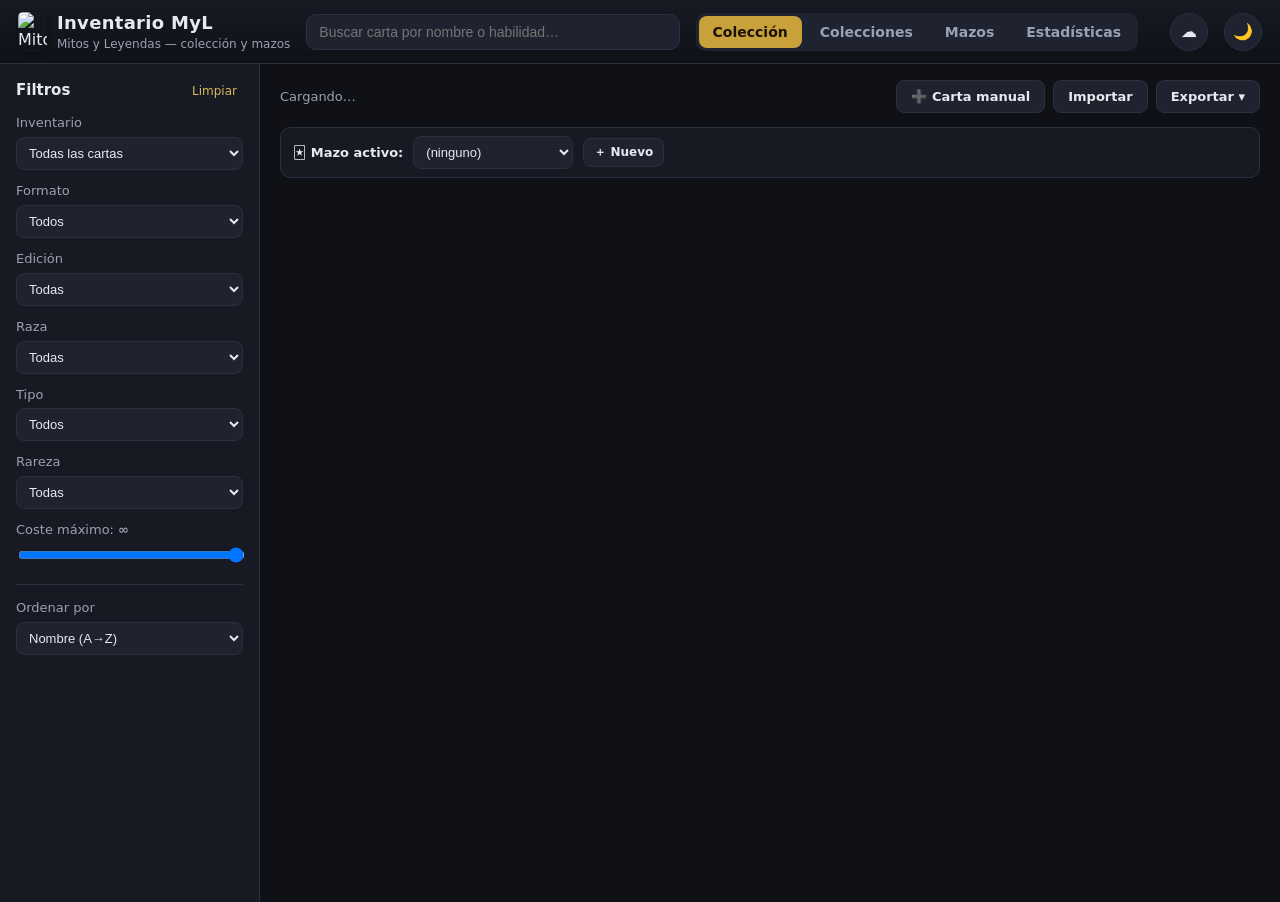
==== index.html @ 96e823ed "feat(colecciones): álbum por edición (rescatado del fork del amigo) - store: API de colecciones + ed" ====
<!DOCTYPE html>
<html lang="es">
<head>
  <meta charset="UTF-8" />
  <meta name="viewport" content="width=device-width, initial-scale=1.0" />
  <title>Inventario MyL — Mitos y Leyendas</title>
  <meta name="description" content="Inventario, búsqueda, filtros y mazos para las cartas del juego Mitos y Leyendas (MyL)." />
  <link rel="stylesheet" href="./css/styles.css" />
  <link rel="icon" href="./assets/logo.jpg" />
</head>
<body>
  <header class="topbar">
    <div class="brand">
      <img class="logo" src="./assets/logo.jpg" alt="Mitos y Leyendas" width="29" height="40" style="height:40px;width:auto" />
      <div>
        <h1>Inventario MyL</h1>
        <p class="tagline">Mitos y Leyendas — colección y mazos</p>
      </div>
    </div>
    <div class="search-wrap">
      <input id="search" type="search" placeholder="Buscar carta por nombre o habilidad…" autocomplete="off" />
    </div>
    <nav class="tabs">
      <button class="tab active" data-view="coleccion">Colección</button>
      <button class="tab" data-view="colecciones">Colecciones</button>
      <button class="tab" data-view="mazos">Mazos</button>
      <button class="tab" data-view="stats">Estadísticas</button>
    </nav>
    <span id="sync-chip" class="sync-chip" title="Estado de guardado"></span>
    <button id="open-sync" class="icon-btn" title="Datos y sincronización">☁️</button>
    <button id="theme-toggle" class="icon-btn" title="Cambiar tema">🌙</button>
  </header>

  <main>
    <!-- ===== VISTA COLECCIÓN ===== -->
    <section id="view-coleccion" class="view active">
      <aside class="filters">
        <div class="filters-head">
          <h2>Filtros</h2>
          <button id="clear-filters" class="link-btn">Limpiar</button>
        </div>

        <label class="field">
          <span>Inventario</span>
          <select id="f-ownership">
            <option value="all">Todas las cartas</option>
            <option value="owned">Solo las que tengo</option>
            <option value="missing">Solo las que me faltan</option>
            <option value="dup">Duplicadas (2+)</option>
          </select>
        </label>

        <label class="field">
          <span>Formato</span>
          <select id="f-format"><option value="">Todos</option></select>
        </label>

        <label class="field">
          <span>Edición</span>
          <select id="f-edition"><option value="">Todas</option></select>
        </label>

        <label class="field">
          <span>Raza</span>
          <select id="f-race"><option value="">Todas</option></select>
        </label>

        <label class="field">
          <span>Tipo</span>
          <select id="f-type"><option value="">Todos</option></select>
        </label>

        <label class="field">
          <span>Rareza</span>
          <select id="f-rarity"><option value="">Todas</option></select>
        </label>

        <label class="field">
          <span>Coste máximo: <b id="cost-val">∞</b></span>
          <input id="f-cost" type="range" min="0" max="12" value="12" />
        </label>

        <hr />

        <label class="field">
          <span>Ordenar por</span>
          <select id="f-sort">
            <option value="name">Nombre (A→Z)</option>
            <option value="name_desc">Nombre (Z→A)</option>
            <option value="cost">Coste (menor)</option>
            <option value="cost_desc">Coste (mayor)</option>
            <option value="strength_desc">Fuerza (mayor)</option>
            <option value="edition">Edición</option>
            <option value="qty_desc">Cantidad que tengo</option>
          </select>
        </label>
      </aside>

      <div class="content">
        <div class="toolbar">
          <div id="result-count" class="muted">Cargando…</div>
          <button id="orphan-note" class="orphan-note hidden"></button>
          <div class="spacer"></div>
          <div class="actions">
            <button id="btn-add-card" class="btn">➕ Carta manual</button>
            <button id="btn-import" class="btn">Importar</button>
            <div class="dropdown">
              <button id="btn-export" class="btn">Exportar ▾</button>
              <div class="dropdown-menu">
                <div class="dropdown-note">Exporta lo que muestran los filtros actuales</div>
                <button data-export="xlsx">📊 Excel (.xlsx)</button>
                <button data-export="pdf">📄 PDF</button>
                <button data-export="csv">Colección (CSV)</button>
                <button data-export="missing-csv">Faltantes (CSV)</button>
                <button data-export="json">Respaldo (JSON)</button>
              </div>
            </div>
            <input id="import-file" type="file" accept=".json" hidden />
          </div>
        </div>
        <div class="deck-bar">
          <span class="db-label">🃏 Mazo activo:</span>
          <select id="active-deck-select"><option value="">(ninguno)</option></select>
          <button id="active-deck-new" class="btn small">＋ Nuevo</button>
          <span id="active-deck-count" class="muted"></span>
        </div>
        <div id="cards-grid" class="cards-grid"></div>
        <div id="grid-empty" class="empty hidden">No hay cartas que coincidan con los filtros.</div>
        <button id="load-more" class="btn load-more hidden">Cargar más</button>
      </div>
    </section>

    <!-- ===== VISTA MAZOS ===== -->
    <section id="view-colecciones" class="view">
      <aside class="filters">
        <div class="filters-head"><h2>Mis colecciones</h2></div>
        <p class="muted" style="font-size:12px;margin-top:0">Una colección sigue tu avance en una edición completa, carta por carta. Las que aún no tienes se ven en blanco y negro.</p>
        <button id="new-collection" class="btn full" style="margin:0 0 12px">+ Nueva colección</button>
        <div id="collection-list" class="deck-list"></div>
      </aside>
      <div class="content">
        <div id="collection-detail" class="collection-detail">
          <p class="muted">Crea una colección con <b>+ Nueva colección</b>: eliges una edición y verás todas sus cartas ordenadas por número, marcando tu progreso.</p>
        </div>
      </div>
    </section>

    <section id="view-mazos" class="view">
      <aside class="filters">
        <div class="filters-head"><h2>Mis mazos</h2></div>
        <div id="deck-list" class="deck-list"></div>
        <button id="new-deck" class="btn full">+ Nuevo mazo</button>
      </aside>
      <div class="content">
        <div id="deck-detail" class="deck-detail">
          <p class="muted">Selecciona o crea un mazo para empezar a construirlo. Desde la vista <b>Colección</b> puedes añadir cartas al mazo activo.</p>
        </div>
      </div>
    </section>

    <!-- ===== VISTA ESTADÍSTICAS ===== -->
    <section id="view-stats" class="view">
      <div class="content stats-content">
        <div class="stats-toolbar">
          <label class="field inline">
            <span>Mostrar</span>
            <select id="stats-scope">
              <option value="all">Todo el catálogo</option>
              <option value="owned">Solo las que tengo</option>
              <option value="missing">Solo las que me faltan</option>
            </select>
          </label>
          <label class="field inline">
            <span>Formato</span>
            <select id="stats-format"><option value="">Todos</option></select>
          </label>
          <div class="spacer"></div>
          <button id="stats-export-pdf" class="btn">📄 Exportar PDF</button>
        </div>

        <div id="stats-cards" class="stats-grid"></div>

        <div class="charts-grid">
          <div class="chart-card"><h4>Progreso de la colección</h4><div class="chart-wrap"><canvas id="chart-progress"></canvas></div></div>
          <div class="chart-card"><h4>Por formato</h4><div class="chart-wrap"><canvas id="chart-format"></canvas></div></div>
          <div class="chart-card"><h4>Por tipo</h4><div class="chart-wrap"><canvas id="chart-type"></canvas></div></div>
          <div class="chart-card"><h4>Top razas</h4><div class="chart-wrap"><canvas id="chart-race"></canvas></div></div>
          <div class="chart-card"><h4>Curva de coste</h4><div class="chart-wrap"><canvas id="chart-cost"></canvas></div></div>
          <div class="chart-card"><h4>Por rareza</h4><div class="chart-wrap"><canvas id="chart-rarity"></canvas></div></div>
        </div>

        <h3 style="margin-top:24px">Progreso por edición</h3>
        <div id="stats-editions" class="edition-progress"></div>
      </div>
    </section>
  </main>

  <!-- Modal detalle de carta -->
  <div id="modal" class="modal hidden">
    <div class="modal-backdrop"></div>
    <div class="modal-box" id="modal-box"></div>
  </div>

  <!-- Modal de datos y sincronización -->
  <div id="sync-modal" class="modal hidden">
    <div class="modal-backdrop" data-close-sync></div>
    <div class="modal-box">
      <button class="modal-close" data-close-sync>×</button>
      <h2 style="margin-bottom:4px">Datos y sincronización</h2>
      <p class="muted" id="sync-state-text">Tu inventario se guarda solo en este navegador al tocar +/−.</p>

      <h3 class="sync-h3">📦 Respaldo local</h3>
      <p class="muted">Descarga una copia de tu colección y mazos, o restáurala en otro dispositivo.</p>
      <div class="sync-row">
        <button class="btn" id="sync-backup">Descargar respaldo (JSON)</button>
        <button class="btn" id="sync-restore">Restaurar respaldo</button>
      </div>

      <h3 class="sync-h3">☁️ Sincronizar entre dispositivos (opcional)</h3>
      <p class="muted">Mantén tu inventario igual en el celular y el PC. Usa <b>Supabase</b> (gratis).
        <a href="#" id="sync-help-toggle">Ver cómo configurarlo ▾</a></p>
      <div id="sync-help" class="sync-help hidden">
        <ol>
          <li>Crea una cuenta gratis en <b>supabase.com</b> y un proyecto nuevo.</li>
          <li>En el proyecto: <b>SQL Editor</b> → pega y ejecuta esto:
            <pre id="sync-sql">create table if not exists inventario_myl (
  clave text primary key,
  datos jsonb,
  actualizado timestamptz default now()
);
alter table inventario_myl enable row level security;
create policy "acceso" on inventario_myl
  for all using (true) with check (true);</pre>
            <button class="btn small" data-copy-sql="sync-sql">Copiar SQL</button>
          </li>
          <li>En <b>Settings → API</b> copia <b>Project URL</b> y la clave <b>anon public</b>.</li>
          <li>Pégalas abajo y elige una <b>clave de colección</b> (un código tuyo, p. ej. tu correo o una palabra secreta). Úsala igual en todos tus dispositivos.</li>
        </ol>
        <p class="muted" style="margin-top:10px"><b>Opcional</b> — para el <b>historial</b> de guardados (quién y cuándo), ejecuta también este SQL una vez:</p>
        <pre id="sync-sql-log">create table if not exists inventario_myl_log (
  id bigserial primary key,
  clave text,
  dispositivo text,
  accion text,
  copias int,
  creado timestamptz default now()
);
alter table inventario_myl_log enable row level security;
create policy "acceso_log" on inventario_myl_log
  for all using (true) with check (true);</pre>
        <button class="btn small" data-copy-sql="sync-sql-log">Copiar SQL del historial</button>
        <p class="muted" style="margin-top:10px"><b>Opcional</b> — para <b>tiempo real</b> (que se actualice solo entre pantallas abiertas), ejecuta esto una vez. Es gratis en el plan Free de Supabase:</p>
        <pre id="sync-sql-rt">alter publication supabase_realtime add table inventario_myl;</pre>
        <button class="btn small" data-copy-sql="sync-sql-rt">Copiar SQL de tiempo real</button>
      </div>
      <div class="sync-form">
        <label class="field"><span>Project URL</span><input id="cloud-url" type="text" placeholder="https://xxxx.supabase.co" /></label>
        <label class="field"><span>Clave anon public</span><input id="cloud-key" type="password" placeholder="eyJhbGci…" /></label>
        <label class="field"><span>Clave de colección (tu código)</span><input id="cloud-clave" type="text" placeholder="ej: wilson-myl" /></label>
        <label class="field"><span>Nombre de este dispositivo</span><input id="cloud-device" type="text" placeholder="ej: PC, Celular" /></label>
      </div>
      <label class="sync-check"><input type="checkbox" id="cloud-auto" /> Subir automáticamente al cambiar cantidades</label>
      <div class="sync-row">
        <button class="btn primary" id="cloud-connect">Conectar y sincronizar</button>
        <button class="btn" id="cloud-push">💾 Guardar y subir</button>
        <button class="btn" id="cloud-pull">⬇️ Bajar de la nube</button>
        <button class="btn" id="cloud-disconnect">Desconectar</button>
      </div>
      <p class="muted" id="cloud-status" style="margin-top:10px"></p>
      <div class="sync-row">
        <button class="btn" id="cloud-log-btn">📜 Ver historial</button>
      </div>
      <div id="cloud-log" class="cloud-log"></div>
    </div>
  </div>

  <!-- Modal: elegir mazo para una carta -->
  <div id="deck-modal" class="modal hidden">
    <div class="modal-backdrop" data-close-deck></div>
    <div class="modal-box" id="deck-modal-box"></div>
  </div>

  <!-- Modal: agregar / editar carta manual -->
  <div id="card-form-modal" class="modal hidden">
    <div class="modal-backdrop" data-close-cf></div>
    <div class="modal-box">
      <button class="modal-close" data-close-cf>×</button>
      <h2 id="cf-title">Agregar carta manual</h2>
      <p class="muted">Para cartas que TOR no tiene. Se guardan en tu colección y se sincronizan en la nube.</p>
      <input type="hidden" id="cf-id" />
      <div class="cf-grid">
        <label class="field cf-full"><span>Nombre *</span><input id="cf-name" type="text" placeholder="Ej: Ismael" /></label>
        <label class="field"><span>Edición</span><input id="cf-edition" type="text" list="cf-editions" placeholder="Ej: Onyria" /></label>
        <label class="field"><span>Formato</span>
          <select id="cf-format">
            <option value="NE">Nueva Era / Imperio</option>
            <option value="PB">Primer Bloque</option>
            <option value="PE">Primera Era</option>
            <option value="SB">Segundo Bloque</option>
            <option value="FX">Furia Extendido</option>
            <option value="OT">Otro</option>
          </select>
        </label>
        <label class="field"><span>Raza</span><input id="cf-race" type="text" placeholder="Ej: Guerrero" /></label>
        <label class="field"><span>Tipo</span>
          <select id="cf-type">
            <option>Aliado</option><option>Talismán</option><option>Tótem</option>
            <option>Arma</option><option>Oro</option><option>Monumento</option><option value="—">Otro</option>
          </select>
        </label>
        <label class="field"><span>Rareza</span><input id="cf-rarity" type="text" placeholder="Ej: Cortesano" /></label>
        <label class="field"><span>Coste</span><input id="cf-cost" type="number" min="0" /></label>
        <label class="field"><span>Fuerza</span><input id="cf-strength" type="number" min="0" /></label>
        <label class="field cf-full"><span>Habilidad</span><textarea id="cf-ability" rows="3"></textarea></label>
        <label class="field cf-full"><span>Historia / ambientación</span><textarea id="cf-flavour" rows="2"></textarea></label>
        <label class="field cf-full"><span>Imagen (sube un archivo o pega una URL)</span>
          <input id="cf-image-file" type="file" accept="image/*" />
          <input id="cf-image-url" type="text" placeholder="https://… (opcional)" style="margin-top:6px" />
        </label>
        <div class="cf-preview" id="cf-preview"></div>
      </div>
      <div class="sync-row">
        <button class="btn primary" id="cf-save">Guardar carta</button>
        <button class="btn" id="cf-save-another">Guardar y agregar otra</button>
        <button class="btn" id="cf-delete" style="display:none">🗑 Eliminar</button>
        <button class="btn" data-close-cf>Cancelar</button>
      </div>
    </div>
  </div>
  <datalist id="cf-editions"></datalist>

  <!-- Modal: cartas fuera de catálogo -->
  <div id="orphan-modal" class="modal hidden">
    <div class="modal-backdrop" data-close-orphan></div>
    <div class="modal-box" id="orphan-modal-box"></div>
  </div>

  <!-- Modal: nueva colección -->
  <div id="collection-modal" class="modal hidden">
    <div class="modal-backdrop" data-close-col></div>
    <div class="modal-box">
      <button class="modal-close" data-close-col>×</button>
      <h2>Nueva colección</h2>
      <p class="muted">Elige la edición que quieres coleccionar. Verás todas sus cartas ordenadas por número; las que aún no tienes aparecen en blanco y negro, como bloqueadas.</p>
      <label class="field"><span>Edición *</span><select id="col-edition"><option value="">— Elige una edición —</option></select></label>
      <label class="field"><span>Nombre (opcional)</span><input id="col-name" type="text" placeholder="Ej: Completar Hijos de Daana" /></label>
      <div class="sync-row">
        <button class="btn primary" id="col-create">Crear colección</button>
        <button class="btn" data-close-col>Cancelar</button>
      </div>
    </div>
  </div>

  <div id="toast" class="toast hidden"></div>

  <script type="module" src="./js/app.js"></script>
</body>
</html>
---- css/styles.css ----
:root {
  --bg: #0f1117;
  --bg-2: #171a23;
  --bg-3: #1f2330;
  --border: #2b3040;
  --text: #e7e9ee;
  --muted: #9aa1b2;
  --accent: #c9a13b;
  --accent-2: #d9b85a;
  --danger: #e5484d;
  --ok: #46a758;
  --radius: 10px;
  --shadow: 0 6px 22px rgba(0, 0, 0, 0.35);
}
[data-theme="light"] {
  --bg: #f4f5f8;
  --bg-2: #ffffff;
  --bg-3: #eceef3;
  --border: #d7dae2;
  --text: #1b1e27;
  --muted: #5b6273;
  --shadow: 0 6px 22px rgba(0, 0, 0, 0.08);
}

* { box-sizing: border-box; }
html, body { margin: 0; padding: 0; }
body {
  font-family: "Segoe UI", system-ui, -apple-system, Roboto, Arial, sans-serif;
  background: var(--bg);
  color: var(--text);
  line-height: 1.45;
}
h1, h2, h3 { margin: 0; }
button { font-family: inherit; cursor: pointer; }
a { color: var(--accent-2); }

/* ===== Topbar ===== */
.topbar {
  display: flex;
  align-items: center;
  gap: 16px;
  padding: 10px 18px;
  background: linear-gradient(180deg, var(--bg-2), var(--bg));
  border-bottom: 1px solid var(--border);
  position: sticky;
  top: 0;
  z-index: 20;
  flex-wrap: wrap;
}
.brand { display: flex; align-items: center; gap: 10px; }
.brand .logo { height: 42px; width: auto; border-radius: 5px; display: block; box-shadow: 0 1px 4px rgba(0,0,0,.4); }
.brand h1 { font-size: 18px; letter-spacing: 0.3px; }
.brand .tagline { margin: 0; font-size: 12px; color: var(--muted); }
.search-wrap { flex: 1 1 260px; min-width: 200px; }
#search {
  width: 100%;
  padding: 9px 12px;
  border-radius: var(--radius);
  border: 1px solid var(--border);
  background: var(--bg-3);
  color: var(--text);
  font-size: 14px;
}
.tabs { display: flex; gap: 4px; background: var(--bg-3); border-radius: var(--radius); padding: 3px; }
.tab {
  border: none; background: transparent; color: var(--muted);
  padding: 8px 14px; border-radius: 8px; font-size: 14px; font-weight: 600;
}
.tab.active { background: var(--accent); color: #1b1300; }
.icon-btn {
  border: 1px solid var(--border); background: var(--bg-3); color: var(--text);
  width: 38px; height: 38px; border-radius: 50%; font-size: 16px;
}

/* ===== Layout ===== */
main { padding: 0; }
.view { display: none; }
.view.active { display: flex; min-height: calc(100vh - 62px); }
#view-stats.active { display: block; }

.filters {
  width: 260px;
  flex: 0 0 260px;
  background: var(--bg-2);
  border-right: 1px solid var(--border);
  padding: 16px;
  overflow-y: auto;
  position: sticky;
  top: 62px;
  height: calc(100vh - 62px);
}
.filters-head { display: flex; justify-content: space-between; align-items: center; margin-bottom: 12px; }
.filters-head h2 { font-size: 15px; }
.field { display: block; margin-bottom: 12px; font-size: 13px; }
.field > span { display: block; color: var(--muted); margin-bottom: 4px; }
.field select, .field input[type="range"] {
  width: 100%;
  padding: 7px 8px;
  border-radius: 8px;
  border: 1px solid var(--border);
  background: var(--bg-3);
  color: var(--text);
  font-size: 13px;
}
.field input[type="range"] { padding: 0; }
.filters hr { border: none; border-top: 1px solid var(--border); margin: 14px 0; }
.link-btn { background: none; border: none; color: var(--accent-2); font-size: 12px; }

.content { flex: 1; padding: 16px 20px; min-width: 0; }
.toolbar { display: flex; align-items: center; gap: 10px; margin-bottom: 14px; flex-wrap: wrap; }
.toolbar .spacer { flex: 1; }
.muted { color: var(--muted); font-size: 13px; }
.actions { display: flex; gap: 8px; align-items: center; }
.btn {
  border: 1px solid var(--border); background: var(--bg-3); color: var(--text);
  padding: 8px 14px; border-radius: 8px; font-size: 13px; font-weight: 600;
}
.btn:hover { border-color: var(--accent); }
.btn.full { width: 100%; margin-top: 10px; }
.btn.primary { background: var(--accent); color: #1b1300; border-color: var(--accent); }

.dropdown { position: relative; }
.dropdown-menu {
  position: absolute; right: 0; top: 110%; background: var(--bg-2);
  border: 1px solid var(--border); border-radius: 8px; box-shadow: var(--shadow);
  display: none; flex-direction: column; min-width: 190px; z-index: 30; overflow: hidden;
}
.dropdown.open .dropdown-menu { display: flex; }
.dropdown-menu button {
  background: none; border: none; color: var(--text); text-align: left;
  padding: 10px 14px; font-size: 13px;
}
.dropdown-menu button:hover { background: var(--bg-3); }

/* ===== Cards grid ===== */
.cards-grid {
  display: grid;
  grid-template-columns: repeat(auto-fill, minmax(168px, 1fr));
  gap: 14px;
}
.card {
  background: var(--bg-2);
  border: 1px solid var(--border);
  border-radius: var(--radius);
  overflow: hidden;
  display: flex;
  flex-direction: column;
  transition: transform 0.12s ease, border-color 0.12s ease;
}
.card.owned { border-color: var(--accent); }
.card:hover { transform: translateY(-3px); border-color: var(--accent-2); }
.card-img {
  aspect-ratio: 63 / 88;
  background: var(--bg-3);
  display: flex; align-items: center; justify-content: center;
  cursor: pointer; position: relative; overflow: hidden;
}
.card-img img { width: 100%; height: 100%; object-fit: cover; display: block; }
.card-img .placeholder { text-align: center; padding: 10px; color: var(--muted); font-size: 12px; }
.card-img .placeholder .ph-name { color: var(--text); font-weight: 700; font-size: 14px; margin-bottom: 6px; }
.badge-cost {
  position: absolute; top: 6px; left: 6px;
  background: rgba(0,0,0,0.7); color: #fff; border-radius: 50%;
  width: 26px; height: 26px; display: flex; align-items: center; justify-content: center;
  font-size: 13px; font-weight: 700;
}
.badge-str {
  position: absolute; top: 6px; right: 6px;
  background: var(--danger); color: #fff; border-radius: 6px;
  padding: 2px 7px; font-size: 12px; font-weight: 700;
}
.card-body { padding: 8px 10px; flex: 1; display: flex; flex-direction: column; gap: 2px; }
.card-name { font-size: 13.5px; font-weight: 700; line-height: 1.2; }
.card-meta { font-size: 11px; color: var(--muted); }
.qty-row {
  display: flex; align-items: center; gap: 6px; margin-top: 8px;
  border-top: 1px solid var(--border); padding-top: 8px;
}
.qty-btn {
  width: 26px; height: 26px; border-radius: 6px; border: 1px solid var(--border);
  background: var(--bg-3); color: var(--text); font-size: 16px; line-height: 1;
  display: flex; align-items: center; justify-content: center;
}
.qty-btn:hover { border-color: var(--accent); }
.qty-num { flex: 1; text-align: center; font-weight: 700; font-size: 14px; }
.qty-num.zero { color: var(--muted); }
.deck-add { font-size: 11px; padding: 4px 6px; }

/* ===== Barra de mazo activo (Colección) ===== */
.deck-bar {
  display: flex; align-items: center; gap: 10px; flex-wrap: wrap;
  background: var(--bg-2); border: 1px solid var(--border); border-radius: var(--radius);
  padding: 8px 12px; margin-bottom: 14px; font-size: 13px;
}
.deck-bar .db-label { font-weight: 700; }
.deck-bar select { padding: 7px 8px; border-radius: 8px; border: 1px solid var(--border); background: var(--bg-3); color: var(--text); font-size: 13px; min-width: 160px; }

/* ===== Selector de mazo (modal) ===== */
.picker-list { display: flex; flex-direction: column; gap: 8px; margin: 14px 0; max-height: 50vh; overflow-y: auto; }
.picker-deck {
  display: flex; justify-content: space-between; align-items: center; gap: 10px;
  padding: 12px 14px; border: 1px solid var(--border); border-radius: 10px;
  background: var(--bg-3); color: var(--text); font-size: 14px; text-align: left; width: 100%;
}
.picker-deck:hover { border-color: var(--accent); }
.picker-deck .pd-name { font-weight: 600; }

/* ===== Buscador para añadir cartas dentro del mazo ===== */
.deck-add-search { margin: 14px 0; }
.deck-add-search input {
  width: 100%; padding: 9px 12px; border-radius: 8px; border: 1px solid var(--border);
  background: var(--bg-3); color: var(--text); font-size: 14px;
}
.deck-search-results { margin-top: 6px; max-height: 320px; overflow-y: auto; }
.dsr { display: flex; align-items: center; gap: 10px; padding: 7px 8px; border-bottom: 1px solid var(--border); font-size: 13px; }
.dsr .dsr-name { font-weight: 600; }
.dsr .dsr-meta { color: var(--muted); font-size: 11px; flex: 1; }
.dsr .owned-tag { color: var(--ok); }

/* ===== Aviso de cartas fuera de catálogo ===== */
.orphan-note {
  border: 1px solid var(--danger); background: rgba(229,72,77,0.12); color: var(--danger);
  padding: 6px 10px; border-radius: 8px; font-size: 12px; font-weight: 600; cursor: pointer;
}
.orphan-note:hover { background: rgba(229,72,77,0.2); }
.orphan-list { margin-top: 12px; max-height: 50vh; overflow-y: auto; display: flex; flex-direction: column; gap: 6px; }
.orphan-row { display: flex; align-items: center; gap: 10px; padding: 7px 10px; border: 1px solid var(--border); border-radius: 8px; background: var(--bg-3); }
.orphan-row .mono { font-family: ui-monospace, monospace; font-size: 13px; flex: 1; }

.load-more { margin: 20px auto; display: block; }
.empty { text-align: center; color: var(--muted); padding: 40px; }
.hidden { display: none !important; }

/* ===== Modal ===== */
.modal { position: fixed; inset: 0; z-index: 50; display: flex; align-items: center; justify-content: center; }
.modal-backdrop { position: absolute; inset: 0; background: rgba(0,0,0,0.7); }
.modal-box {
  position: relative; background: var(--bg-2); border: 1px solid var(--border);
  border-radius: 14px; padding: 20px; max-width: 720px; width: 92%;
  max-height: 90vh; overflow-y: auto; box-shadow: var(--shadow);
}
.modal-detail { display: flex; gap: 20px; flex-wrap: wrap; }
.modal-detail .m-img { flex: 0 0 220px; aspect-ratio: 63/88; background: var(--bg-3); border-radius: 10px; overflow: hidden; display:flex; align-items:center; justify-content:center; }
.modal-detail .m-img img { width: 100%; height: 100%; object-fit: cover; }
.modal-detail .m-info { flex: 1; min-width: 220px; }
.modal-detail h2 { font-size: 22px; margin-bottom: 6px; }
.modal-detail .m-tags { display: flex; flex-wrap: wrap; gap: 6px; margin: 10px 0; }
.tag { background: var(--bg-3); border: 1px solid var(--border); border-radius: 20px; padding: 3px 10px; font-size: 12px; }
.modal-close { position: absolute; top: 12px; right: 14px; background: none; border: none; color: var(--muted); font-size: 24px; }

/* ===== Detalle de carta interactivo ===== */
.card-detail { display: flex; gap: 20px; flex-wrap: wrap; }
.card-detail .cd-image { flex: 0 0 300px; max-width: 300px; position: relative; align-self: flex-start; }
.card-detail .cd-image[data-zoom] { cursor: zoom-in; }
.card-detail .cd-image img { width: 100%; border-radius: 12px; display: block; box-shadow: var(--shadow); }
.cd-zoom-hint { position: absolute; bottom: 8px; right: 8px; background: rgba(0,0,0,0.65); color: #fff; font-size: 11px; padding: 3px 8px; border-radius: 20px; pointer-events: none; }
.cd-body { flex: 1; min-width: 250px; }
.cd-body h2 { font-size: 22px; margin-bottom: 8px; }
.cd-section { margin-top: 16px; }
.cd-section h4 { margin: 0 0 6px; font-size: 13px; color: var(--accent-2); text-transform: uppercase; letter-spacing: 0.4px; }
#cd-ability, .cd-section p { font-size: 14px; line-height: 1.5; }
.cd-flavour { font-style: italic; color: var(--muted); }
.cd-meta { display: flex; justify-content: space-between; gap: 12px; padding: 5px 0; border-bottom: 1px solid var(--border); font-size: 13px; }
.cd-meta span { color: var(--muted); }
.tag.ok-tag { color: var(--ok); border-color: var(--ok); }
.cd-extra:empty { display: none; }

/* Zoom de imagen a pantalla completa */
.img-zoom { position: fixed; inset: 0; z-index: 70; background: rgba(0,0,0,0.92); display: flex; align-items: center; justify-content: center; padding: 16px; cursor: zoom-out; }
.img-zoom img { max-width: 100%; max-height: 100%; object-fit: contain; border-radius: 8px; }

@media (max-width: 640px) {
  .card-detail .cd-image { flex-basis: 100%; max-width: 100%; text-align: center; }
  .card-detail .cd-image img { max-width: 320px; margin: 0 auto; }
}

/* ===== Decks ===== */
.deck-list { display: flex; flex-direction: column; gap: 6px; }
.deck-item {
  display: flex; justify-content: space-between; align-items: center;
  padding: 9px 11px; border: 1px solid var(--border); border-radius: 8px;
  background: var(--bg-3); font-size: 13px;
}
.deck-item.active { border-color: var(--accent); }
.deck-item .d-name { font-weight: 600; cursor: pointer; flex: 1; }
.deck-item .d-count { color: var(--muted); font-size: 12px; margin: 0 8px; }
.deck-detail h2 { margin-bottom: 4px; }
.deck-section-title { margin: 18px 0 8px; font-size: 14px; color: var(--accent-2); }
.deck-row {
  display: flex; align-items: center; gap: 10px; padding: 7px 10px;
  border-bottom: 1px solid var(--border); font-size: 13px;
}
.deck-row .dr-qty { font-weight: 700; width: 28px; }
.deck-row .dr-name { flex: 1; }
.deck-row .dr-sub { display: block; font-size: 11px; color: var(--muted); margin-top: 1px; }

/* Resumen del mazo en pantalla */
.deck-summary { margin: 14px 0; }
.deck-summary .ds-title { font-size: 12px; color: var(--accent-2); letter-spacing: .4px; text-transform: uppercase; margin: 10px 0 6px; }
.ds-chips { display: flex; flex-wrap: wrap; gap: 8px; }
.ds-chip { background: var(--bg-2); border: 1px solid var(--border); border-radius: 10px; padding: 8px 12px; min-width: 96px; }
.ds-chip .ds-t { font-size: 12px; color: var(--muted); }
.ds-chip .ds-n { font-size: 20px; font-weight: 800; color: var(--accent-2); }
.ds-matrix { overflow-x: auto; }
.ds-matrix table { border-collapse: collapse; font-size: 13px; min-width: 320px; }
.ds-matrix th, .ds-matrix td { padding: 5px 9px; text-align: center; border-bottom: 1px solid var(--border); }
.ds-matrix th:first-child, .ds-matrix td:first-child { text-align: left; }
.ds-matrix th { color: var(--muted); font-weight: 600; }
.ds-matrix td.b { font-weight: 700; color: var(--accent-2); }
.ds-matrix tr.tot td { font-weight: 700; color: var(--text); border-top: 1px solid var(--border); }
.deck-row .dr-actions button { margin-left: 4px; }
.active-deck-banner {
  background: var(--bg-3); border: 1px dashed var(--accent); border-radius: 8px;
  padding: 8px 12px; margin-bottom: 14px; font-size: 13px;
}

/* ===== Stats ===== */
.stats-content { max-width: 1000px; margin: 0 auto; }
.stats-grid { display: grid; grid-template-columns: repeat(auto-fit, minmax(160px, 1fr)); gap: 14px; margin: 8px 0 24px; }
.stat-card { background: var(--bg-2); border: 1px solid var(--border); border-radius: var(--radius); padding: 16px; text-align: center; }
.stat-card .num { font-size: 28px; font-weight: 800; color: var(--accent-2); }
.stat-card .lbl { font-size: 12px; color: var(--muted); margin-top: 4px; }
.edition-progress { display: flex; flex-direction: column; gap: 8px; }
.ep-row { display: grid; grid-template-columns: 220px 1fr 90px; gap: 10px; align-items: center; font-size: 13px; }
.ep-bar { background: var(--bg-3); border-radius: 6px; height: 14px; overflow: hidden; }
.ep-fill { height: 100%; background: linear-gradient(90deg, var(--accent), var(--accent-2)); }

/* ===== Toast ===== */
.toast {
  position: fixed; bottom: 22px; left: 50%; transform: translateX(-50%);
  background: var(--bg-2); border: 1px solid var(--accent); color: var(--text);
  padding: 11px 18px; border-radius: 10px; box-shadow: var(--shadow); z-index: 60; font-size: 14px;
}

/* ===== Sync chip + dropdown note ===== */
.sync-chip { font-size: 12px; color: var(--muted); white-space: nowrap; }
.sync-chip.ok { color: var(--ok); }
.sync-chip.sync { color: var(--accent-2); }
.sync-chip.err { color: var(--danger); }
.dropdown-note { padding: 8px 14px; font-size: 11px; color: var(--muted); border-bottom: 1px solid var(--border); }

/* ===== Stats toolbar + charts ===== */
.stats-toolbar { display: flex; align-items: flex-end; gap: 14px; flex-wrap: wrap; margin-bottom: 18px; }
.stats-toolbar .spacer { flex: 1; }
.field.inline { display: inline-block; margin: 0; min-width: 170px; }
.field.inline > span { margin-bottom: 4px; }
.charts-grid { display: grid; grid-template-columns: repeat(auto-fit, minmax(280px, 1fr)); gap: 16px; }
.chart-card { background: var(--bg-2); border: 1px solid var(--border); border-radius: var(--radius); padding: 14px 14px 8px; }
.chart-card h4 { margin: 0 0 10px; font-size: 13px; color: var(--accent-2); font-weight: 700; }
.chart-wrap { position: relative; height: 230px; }

/* ===== Sync modal ===== */
.sync-h3 { margin: 20px 0 6px; font-size: 15px; }
.sync-row { display: flex; gap: 8px; flex-wrap: wrap; margin-top: 10px; }
.sync-help { background: var(--bg-3); border: 1px solid var(--border); border-radius: 8px; padding: 12px 16px; margin: 8px 0; font-size: 13px; }
.sync-help ol { margin: 0; padding-left: 18px; }
.sync-help li { margin-bottom: 8px; }
.sync-help pre { background: var(--bg); border: 1px solid var(--border); border-radius: 6px; padding: 10px; overflow-x: auto; font-size: 11.5px; margin: 6px 0; white-space: pre; }
.sync-form { display: grid; grid-template-columns: 1fr 1fr; gap: 10px; margin-top: 12px; }
.sync-form .field { margin: 0; }
.sync-form input { width: 100%; padding: 8px; border-radius: 8px; border: 1px solid var(--border); background: var(--bg-3); color: var(--text); font-size: 13px; }
.btn.small { padding: 5px 10px; font-size: 12px; }

/* ===== Formulario de carta manual ===== */
.cf-grid { display: grid; grid-template-columns: 1fr 1fr; gap: 10px; margin: 14px 0; }
.cf-grid .field { margin: 0; }
.cf-grid .cf-full { grid-column: 1 / -1; }
.cf-grid input, .cf-grid select, .cf-grid textarea {
  width: 100%; padding: 8px; border-radius: 8px; border: 1px solid var(--border);
  background: var(--bg-3); color: var(--text); font-size: 13px; font-family: inherit;
}
.cf-preview { grid-column: 1 / -1; }
.cf-preview img { max-height: 220px; border-radius: 10px; border: 1px solid var(--border); }
@media (max-width: 560px) { .cf-grid { grid-template-columns: 1fr; } }

.sync-check { display: flex; align-items: center; gap: 8px; margin-top: 12px; font-size: 13px; color: var(--text); cursor: pointer; }
.sync-check input { width: 16px; height: 16px; }
.cloud-log { margin-top: 12px; max-height: 240px; overflow-y: auto; }
.log-table { width: 100%; border-collapse: collapse; font-size: 12px; }
.log-table th, .log-table td { text-align: left; padding: 6px 8px; border-bottom: 1px solid var(--border); }
.log-table th { color: var(--accent-2); position: sticky; top: 0; background: var(--bg-2); }

@media (max-width: 760px) {
  .sync-form { grid-template-columns: 1fr; }
  .view.active { flex-direction: column; }
  .filters { width: 100%; flex: none; position: static; height: auto; border-right: none; border-bottom: 1px solid var(--border); }
  .topbar { gap: 10px; }
  .brand .tagline { display: none; }
  .ep-row { grid-template-columns: 130px 1fr 70px; }
}

/* ===== Colecciones (álbum por edición) ===== */
/* Álbum: las cartas que no tienes se ven en blanco y negro y recuperan color
   (con transición) al obtenerlas. Aplica a la <img> y al .placeholder. */
.collection-grid .card .card-img img,
.collection-grid .card .card-img .placeholder { transition: filter 0.45s ease; }
.collection-grid .card:not(.owned) .card-img img,
.collection-grid .card:not(.owned) .card-img .placeholder { filter: grayscale(1) brightness(0.5); }
.collection-grid .card:not(.owned):hover .card-img img,
.collection-grid .card:not(.owned):hover .card-img .placeholder { filter: grayscale(0.5) brightness(0.75); }
.collection-grid .card:not(.owned) .card-name { color: var(--muted); }
.col-section-title {
  margin: 20px 0 10px; font-size: 15px; color: var(--accent-2);
  border-bottom: 1px solid var(--border); padding-bottom: 6px;
}
.col-section-title:first-child { margin-top: 0; }
.col-item {
  border: 1px solid var(--border); border-radius: 8px;
  background: var(--bg-3); padding: 10px 11px; font-size: 13px; margin-bottom: 8px;
}
.col-item.active { border-color: var(--accent); }
.col-item .col-top { display: flex; align-items: center; gap: 8px; }
.col-item .d-name { font-weight: 600; cursor: pointer; flex: 1; }
.col-item .col-ed { font-size: 11px; margin: 2px 0 6px; }
.col-item .ep-bar { display: block; height: 8px; }
.col-item .col-nums { font-size: 11px; margin-top: 4px; }
.col-head { display: flex; align-items: center; gap: 12px; flex-wrap: wrap; }
.col-head h2 { margin: 0; }
.col-head h2 input {
  background: var(--bg-3); border: 1px solid var(--border); color: var(--text);
  border-radius: 8px; padding: 6px 10px; font-size: 18px; font-weight: 700;
}
.col-head .spacer { flex: 1; }
.col-progress-big { display: flex; align-items: center; gap: 12px; margin: 14px 0 18px; }
.col-progress-big .ep-bar { flex: 1; height: 16px; }
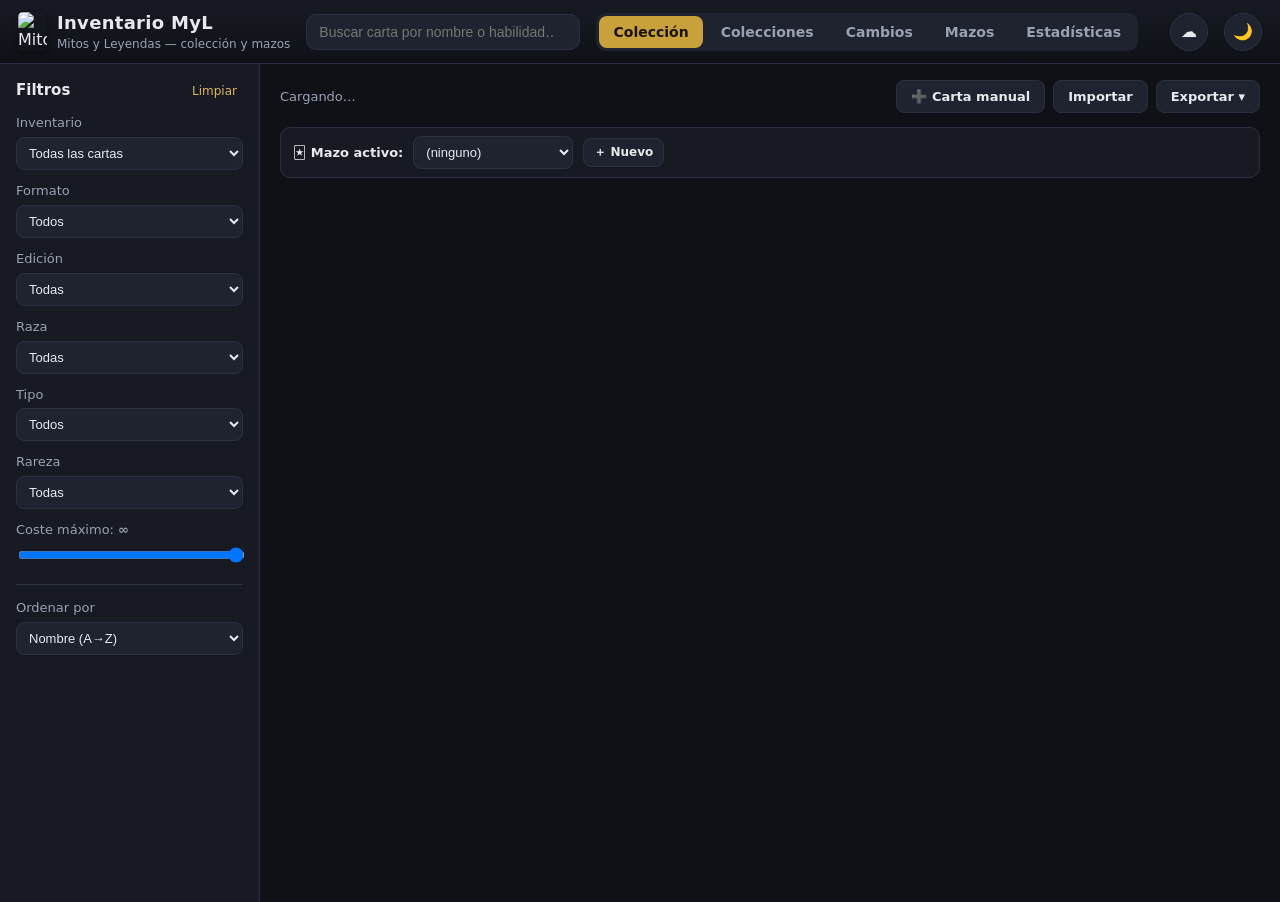
==== commit adbe9a7d: "feat(cambios): inventario de intercambio/trueques (rescatado del fork) - nueva pestaña Cambios: ofre" ====
--- a/index.html
+++ b/index.html
@@ -23,6 +23,7 @@
     <nav class="tabs">
       <button class="tab active" data-view="coleccion">Colección</button>
       <button class="tab" data-view="colecciones">Colecciones</button>
+      <button class="tab" data-view="cambios">Cambios</button>
       <button class="tab" data-view="mazos">Mazos</button>
       <button class="tab" data-view="stats">Estadísticas</button>
     </nav>
@@ -135,13 +136,33 @@
       <aside class="filters">
         <div class="filters-head"><h2>Mis colecciones</h2></div>
         <p class="muted" style="font-size:12px;margin-top:0">Una colección sigue tu avance en una edición completa, carta por carta. Las que aún no tienes se ven en blanco y negro.</p>
-        <button id="new-collection" class="btn full" style="margin:0 0 12px">+ Nueva colección</button>
+        <button id="new-collection" class="btn full" style="margin:0 0 8px">+ Nueva colección</button>
+        <button id="open-editions" class="btn full" style="margin:0 0 12px">🗂 Ediciones personalizadas</button>
         <div id="collection-list" class="deck-list"></div>
       </aside>
       <div class="content">
         <div id="collection-detail" class="collection-detail">
           <p class="muted">Crea una colección con <b>+ Nueva colección</b>: eliges una edición y verás todas sus cartas ordenadas por número, marcando tu progreso.</p>
         </div>
+      </div>
+    </section>
+
+    <section id="view-cambios" class="view">
+      <aside class="filters">
+        <div class="filters-head"><h2>Cartas para cambio</h2></div>
+        <p class="muted" style="font-size:12px;margin-top:0">Marca copias repetidas como disponibles para cambiar con otros jugadores. Al registrar un intercambio se descuenta la carta entregada, se suma la recibida y esta entra automáticamente a la colección de su edición (si no existe, se crea sola).</p>
+        <div id="trade-summary" class="muted"></div>
+      </aside>
+      <div class="content">
+        <h3 class="trade-h3" style="margin-top:0">Ofrecer una carta</h3>
+        <div class="deck-add-search" style="margin:6px 0 0">
+          <input id="trade-search" type="search" placeholder="Busca una carta que tengas, para ofrecerla en cambio…" autocomplete="off" />
+          <div id="trade-search-results" class="deck-search-results"></div>
+        </div>
+        <h3 class="trade-h3">Ofrecidas para cambio</h3>
+        <div id="trade-list" class="trade-list"></div>
+        <h3 class="trade-h3">Historial de intercambios</h3>
+        <div id="trade-log" class="trade-log"></div>
       </div>
     </section>
 
@@ -351,6 +372,26 @@
     </div>
   </div>
 
+  <!-- Modal: ediciones personalizadas + import CSV -->
+  <div id="editions-modal" class="modal hidden">
+    <div class="modal-backdrop" data-close-ed></div>
+    <div class="modal-box wide" id="editions-modal-box"></div>
+  </div>
+
+  <!-- Modal: registrar intercambio -->
+  <div id="trade-modal" class="modal hidden">
+    <div class="modal-backdrop" data-close-trade></div>
+    <div class="modal-box">
+      <button class="modal-close" data-close-trade>×</button>
+      <h2>Registrar intercambio</h2>
+      <p class="muted">Entregas <b id="tm-given"></b>. Busca la carta que recibiste a cambio: se sumará a tu inventario y a la colección de su edición (si no existe, se crea automáticamente).</p>
+      <div class="deck-add-search">
+        <input id="tm-search" type="search" placeholder="Carta recibida…" autocomplete="off" />
+        <div id="tm-results" class="deck-search-results"></div>
+      </div>
+    </div>
+  </div>
+
   <div id="toast" class="toast hidden"></div>
 
   <script type="module" src="./js/app.js"></script>
--- a/css/styles.css
+++ b/css/styles.css
@@ -423,3 +423,36 @@
 .col-head .spacer { flex: 1; }
 .col-progress-big { display: flex; align-items: center; gap: 12px; margin: 14px 0 18px; }
 .col-progress-big .ep-bar { flex: 1; height: 16px; }
+
+/* ===== Gestor de ediciones personalizadas + import CSV ===== */
+.modal-box.wide { max-width: 760px; }
+.ed-list, .ed-cards {
+  display: flex; flex-direction: column; gap: 6px;
+  margin: 12px 0; max-height: 38vh; overflow-y: auto;
+}
+.ed-item, .ed-card-row {
+  display: flex; align-items: center; justify-content: space-between; gap: 10px; flex-wrap: wrap;
+  padding: 8px 11px; border: 1px solid var(--border); border-radius: 8px;
+  background: var(--bg-3); font-size: 13px;
+}
+.ed-item-btns { display: flex; gap: 6px; }
+.csv-report { margin-top: 10px; font-size: 13px; }
+.csv-report .err { color: var(--danger); font-size: 12px; margin-top: 2px; }
+
+/* ===== Cambios (inventario de intercambio) ===== */
+.trade-h3 { margin: 22px 0 8px; font-size: 15px; }
+.trade-list { display: flex; flex-direction: column; gap: 8px; }
+.trade-row {
+  display: flex; align-items: center; gap: 10px; flex-wrap: wrap;
+  padding: 9px 12px; border: 1px solid var(--border); border-radius: 8px; background: var(--bg-3);
+}
+.trade-row .tr-info { flex: 1; min-width: 180px; }
+.trade-row .tr-name { font-weight: 600; }
+.trade-row .tr-meta { display: block; font-size: 11px; color: var(--muted); margin-top: 1px; }
+.trade-row .tr-qty { display: flex; align-items: center; gap: 8px; font-weight: 700; }
+.trade-log { display: flex; flex-direction: column; gap: 6px; }
+.trade-log .tlog-row {
+  display: grid; grid-template-columns: 190px 1fr 1fr; gap: 10px;
+  padding: 7px 11px; border: 1px solid var(--border); border-radius: 8px; background: var(--bg-3); font-size: 13px;
+}
+@media (max-width: 640px) { .trade-log .tlog-row { grid-template-columns: 1fr; gap: 2px; } }
